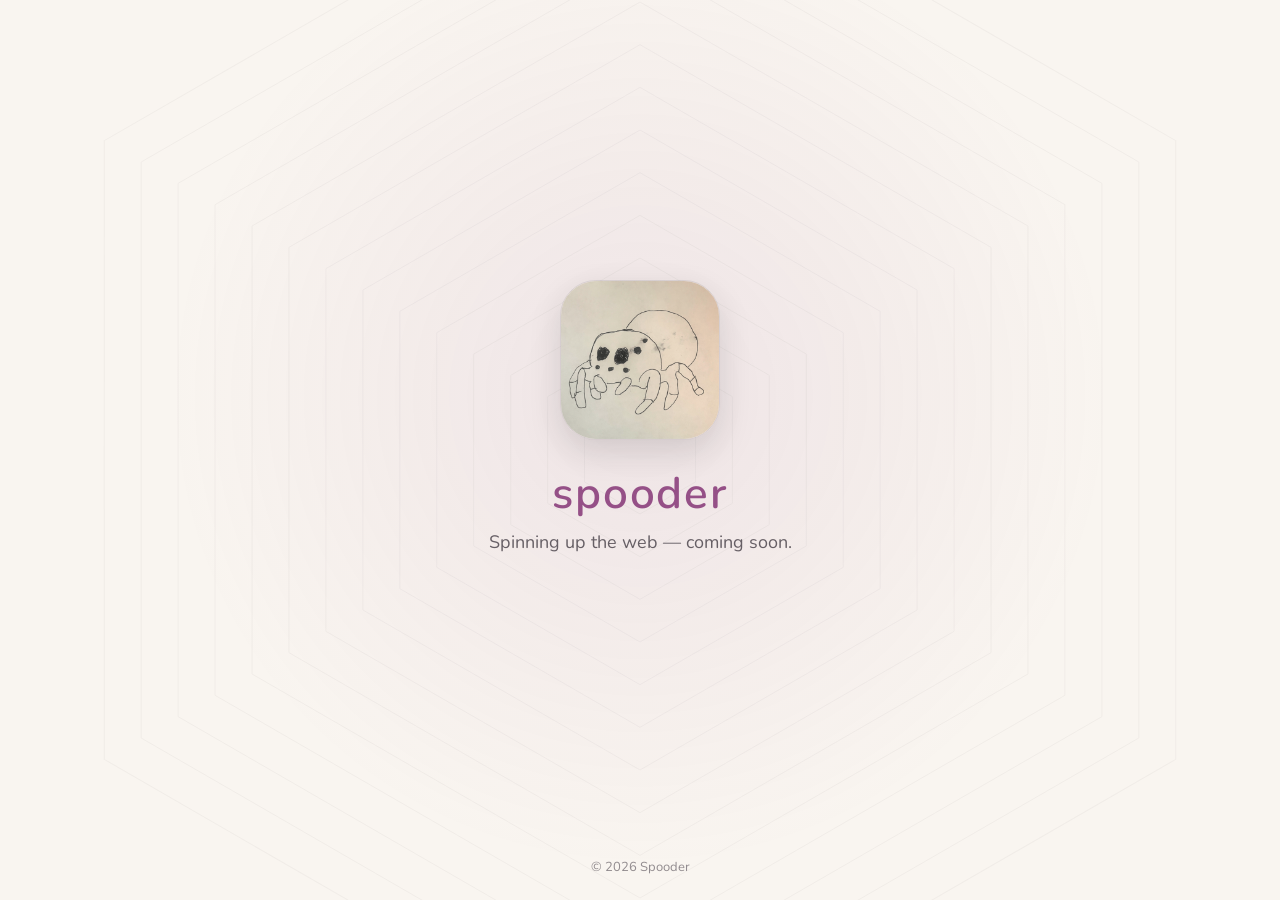
==== index.html @ 007e5d0f "Coming-soon landing page for spooder.app Branded single page: hand-drawn spider icon, lowercase Nuni" ====
<!doctype html>
<html lang="en">
<head>
<meta charset="utf-8">
<meta name="viewport" content="width=device-width, initial-scale=1">
<title>spooder — coming soon</title>
<meta name="description" content="An app for finding friends and events nearby — coming soon to iPhone.">
<link rel="canonical" href="https://spooder.app/">
<meta property="og:title" content="spooder">
<meta property="og:description" content="Spinning up the web — coming soon.">
<meta property="og:url" content="https://spooder.app/">
<meta property="og:image" content="https://spooder.app/icon-512.png">
<meta property="og:type" content="website">
<meta name="twitter:card" content="summary">
<link rel="icon" type="image/png" sizes="32x32" href="/favicon-32.png">
<link rel="icon" type="image/png" sizes="16x16" href="/favicon-16.png">
<link rel="apple-touch-icon" href="/apple-touch-icon.png">
<meta name="theme-color" content="#F9F5F0" media="(prefers-color-scheme: light)">
<meta name="theme-color" content="#14110F" media="(prefers-color-scheme: dark)">
<link rel="preconnect" href="https://fonts.googleapis.com">
<link rel="preconnect" href="https://fonts.gstatic.com" crossorigin>
<link href="https://fonts.googleapis.com/css2?family=Nunito:wght@400;600&display=swap" rel="stylesheet">
<style>
  :root {
    --parchment: #F9F5F0;
    --walnut: #252126;
    --stone: #665F65;
    --accent: #955087;
    --glow: rgba(149, 80, 135, 0.10);
    --web-opacity: 0.05;
    --icon-shadow: rgba(37, 33, 38, 0.14);
  }
  @media (prefers-color-scheme: dark) {
    :root {
      --parchment: #14110F;
      --walnut: #F4EBDF;
      --stone: #A89E94;
      --accent: #C476B4;
      --glow: rgba(196, 118, 180, 0.10);
      --web-opacity: 0.07;
      --icon-shadow: rgba(0, 0, 0, 0.55);
    }
  }

  * { margin: 0; padding: 0; box-sizing: border-box; }

  html, body { height: 100%; }

  body {
    font-family: "Nunito", -apple-system, BlinkMacSystemFont, "Segoe UI", sans-serif;
    background: var(--parchment);
    color: var(--walnut);
    display: flex;
    flex-direction: column;
    min-height: 100svh;
    overflow: hidden;
  }

  .glow, .web {
    position: fixed;
    inset: 0;
    pointer-events: none;
  }

  .glow {
    background: radial-gradient(circle at 50% 44%, var(--glow) 0%, transparent 58%);
  }

  .web {
    width: 100%;
    height: 100%;
    color: var(--stone);
    opacity: var(--web-opacity);
  }

  main {
    margin: auto;
    display: flex;
    flex-direction: column;
    align-items: center;
    text-align: center;
    padding: 2rem 1.5rem;
    position: relative;
  }

  .icon {
    width: 160px;
    height: 160px;
    border-radius: 22.5%;
    border: 1px solid rgba(102, 95, 101, 0.18);
    box-shadow: 0 12px 32px var(--icon-shadow);
    display: block;
  }

  h1 {
    margin-top: 2rem;
    font-size: 2.75rem;
    font-weight: 600;
    letter-spacing: 0.04em;
    color: var(--accent);
    line-height: 1;
  }

  .tagline {
    margin-top: 0.875rem;
    font-size: 1.125rem;
    font-weight: 400;
    color: var(--stone);
  }

  footer {
    position: relative;
    text-align: center;
    padding: 1.5rem;
    font-size: 0.8125rem;
    color: var(--stone);
    opacity: 0.7;
  }

  @media (max-width: 420px) {
    .icon { width: 128px; height: 128px; }
    h1 { font-size: 2.25rem; }
    .tagline { font-size: 1rem; }
  }

  @media (prefers-reduced-motion: no-preference) {
    .rise {
      opacity: 0;
      transform: translateY(10px);
      animation: rise 0.7s cubic-bezier(0.22, 1, 0.36, 1) forwards;
    }
    .rise:nth-child(2) { animation-delay: 0.15s; }
    .rise:nth-child(3) { animation-delay: 0.3s; }
    @keyframes rise {
      to { opacity: 1; transform: none; }
    }
    .web {
      opacity: 0;
      animation: spin-web 1.6s ease-out 0.2s forwards;
    }
    @keyframes spin-web {
      to { opacity: var(--web-opacity); }
    }
    footer {
      opacity: 0;
      animation: settle 0.7s ease-out 0.6s forwards;
    }
    @keyframes settle {
      to { opacity: 0.7; }
    }
  }
</style>
</head>
<body>
  <div class="glow" aria-hidden="true"></div>
  <svg class="web" viewBox="-1200 -1200 2400 2400" preserveAspectRatio="xMidYMid slice" aria-hidden="true">
    <defs>
      <polygon id="hex" points="1,0 0.5,0.866 -0.5,0.866 -1,0 -0.5,-0.866 0.5,-0.866"
               fill="none" stroke="currentColor" vector-effect="non-scaling-stroke"/>
    </defs>
    <g transform="rotate(-30)">
      <use href="#hex" transform="scale(120)"/>
      <use href="#hex" transform="scale(200)"/>
      <use href="#hex" transform="scale(280)"/>
      <use href="#hex" transform="scale(360)"/>
      <use href="#hex" transform="scale(440)"/>
      <use href="#hex" transform="scale(520)"/>
      <use href="#hex" transform="scale(600)"/>
      <use href="#hex" transform="scale(680)"/>
      <use href="#hex" transform="scale(760)"/>
      <use href="#hex" transform="scale(840)"/>
      <use href="#hex" transform="scale(920)"/>
      <use href="#hex" transform="scale(1000)"/>
      <use href="#hex" transform="scale(1080)"/>
      <use href="#hex" transform="scale(1160)"/>
    </g>
  </svg>
  <main>
    <img class="icon rise" src="/icon-512.png" width="160" height="160"
         alt="Spooder app icon — a hand-drawn spider">
    <h1 class="rise">spooder</h1>
    <p class="tagline rise">Spinning up the web — coming soon.</p>
  </main>
  <footer>© 2026 Spooder</footer>
</body>
</html>
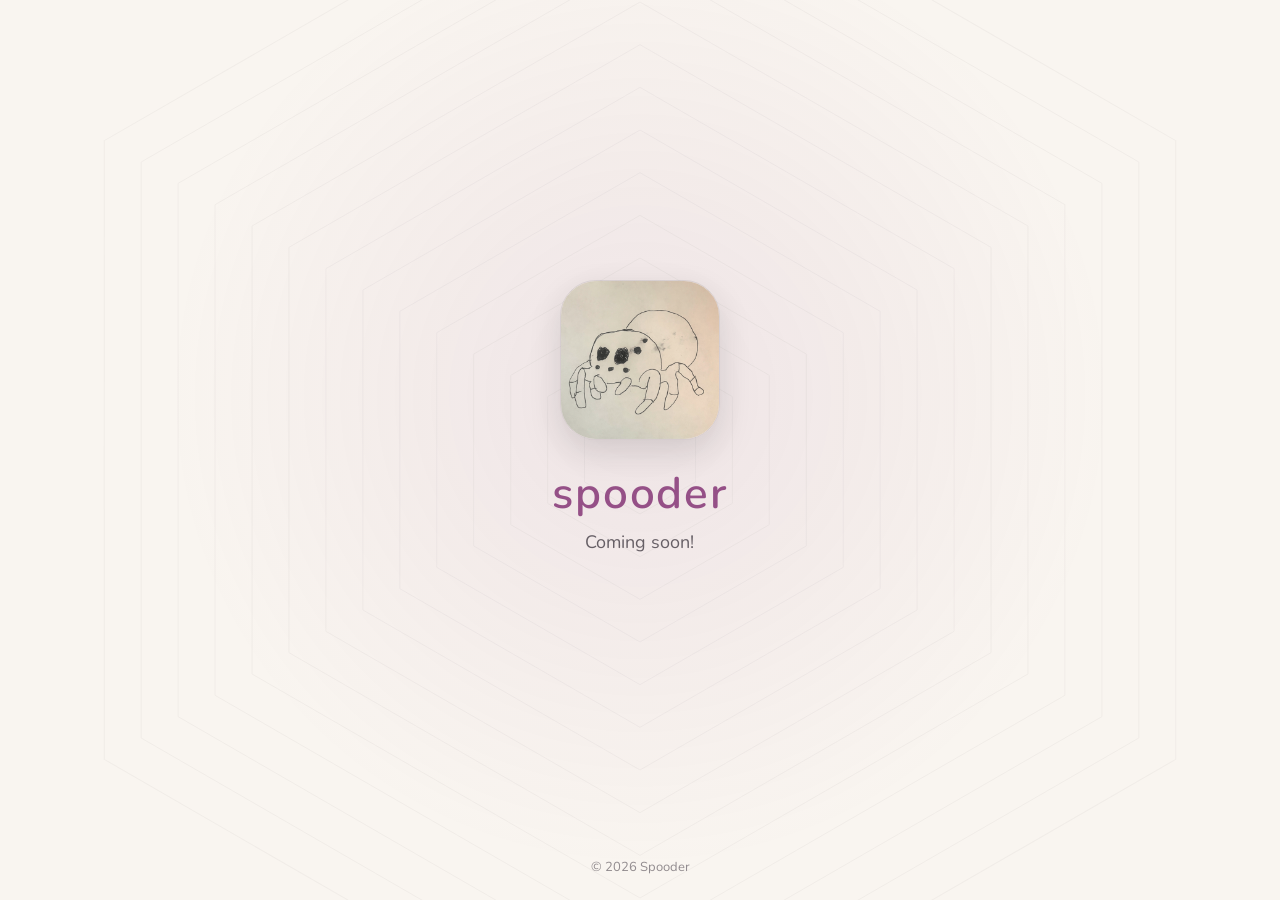
==== commit d2153afe: "Change tagline to "Coming soon!" Co-Authored-By: Claude Fable 5 <noreply@anthropic.com>" ====
--- a/index.html
+++ b/index.html
@@ -7,7 +7,7 @@
 <meta name="description" content="An app for finding friends and events nearby — coming soon to iPhone.">
 <link rel="canonical" href="https://spooder.app/">
 <meta property="og:title" content="spooder">
-<meta property="og:description" content="Spinning up the web — coming soon.">
+<meta property="og:description" content="Coming soon!">
 <meta property="og:url" content="https://spooder.app/">
 <meta property="og:image" content="https://spooder.app/icon-512.png">
 <meta property="og:type" content="website">
@@ -179,7 +179,7 @@
     <img class="icon rise" src="/icon-512.png" width="160" height="160"
          alt="Spooder app icon — a hand-drawn spider">
     <h1 class="rise">spooder</h1>
-    <p class="tagline rise">Spinning up the web — coming soon.</p>
+    <p class="tagline rise">Coming soon!</p>
   </main>
   <footer>© 2026 Spooder</footer>
 </body>
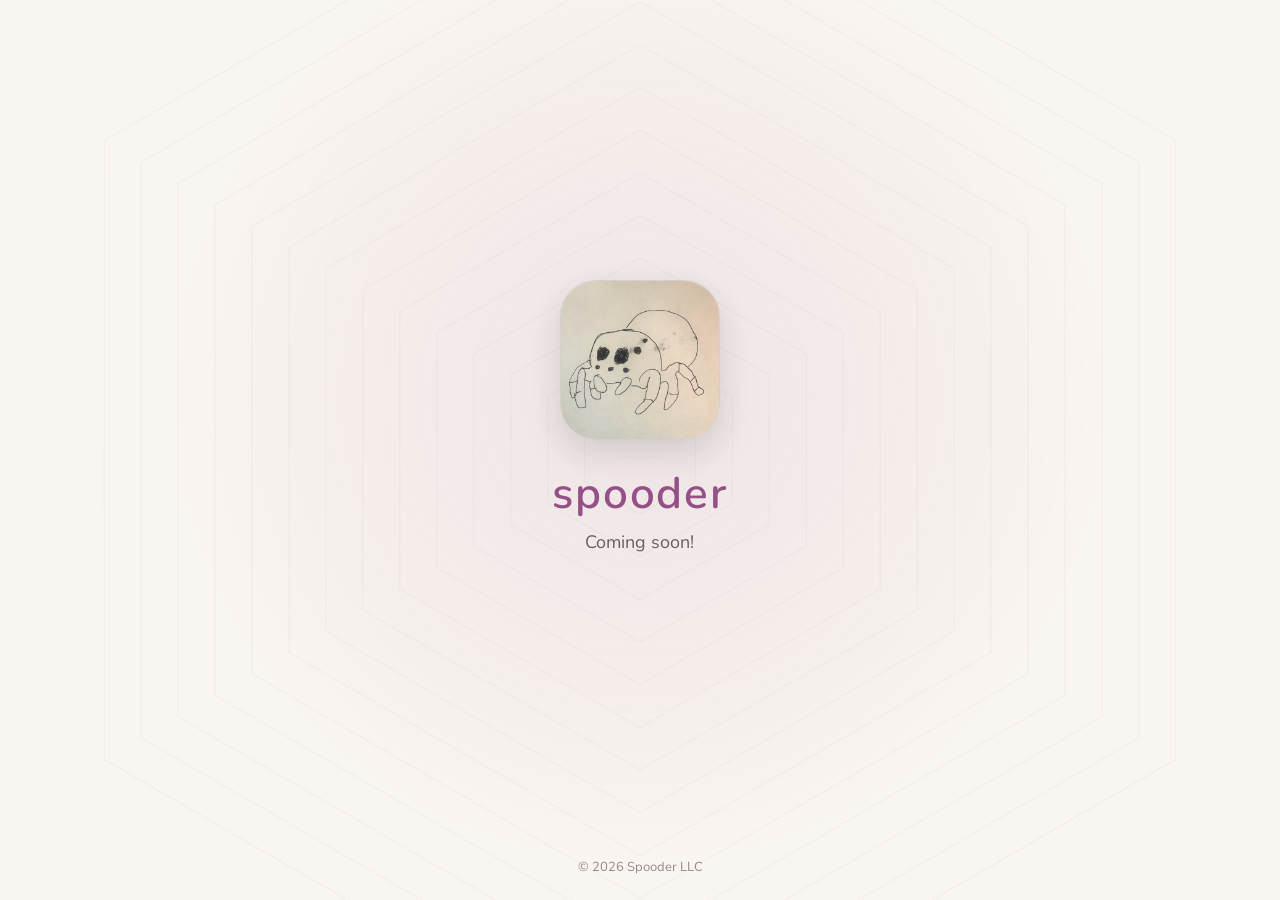
==== commit 1baa3612: "Attribute copyright to Spooder LLC Name the legal entity that holds the rights rather than the brand" ====
--- a/index.html
+++ b/index.html
@@ -181,6 +181,6 @@
     <h1 class="rise">spooder</h1>
     <p class="tagline rise">Coming soon!</p>
   </main>
-  <footer>© 2026 Spooder</footer>
+  <footer>© 2026 Spooder LLC</footer>
 </body>
 </html>
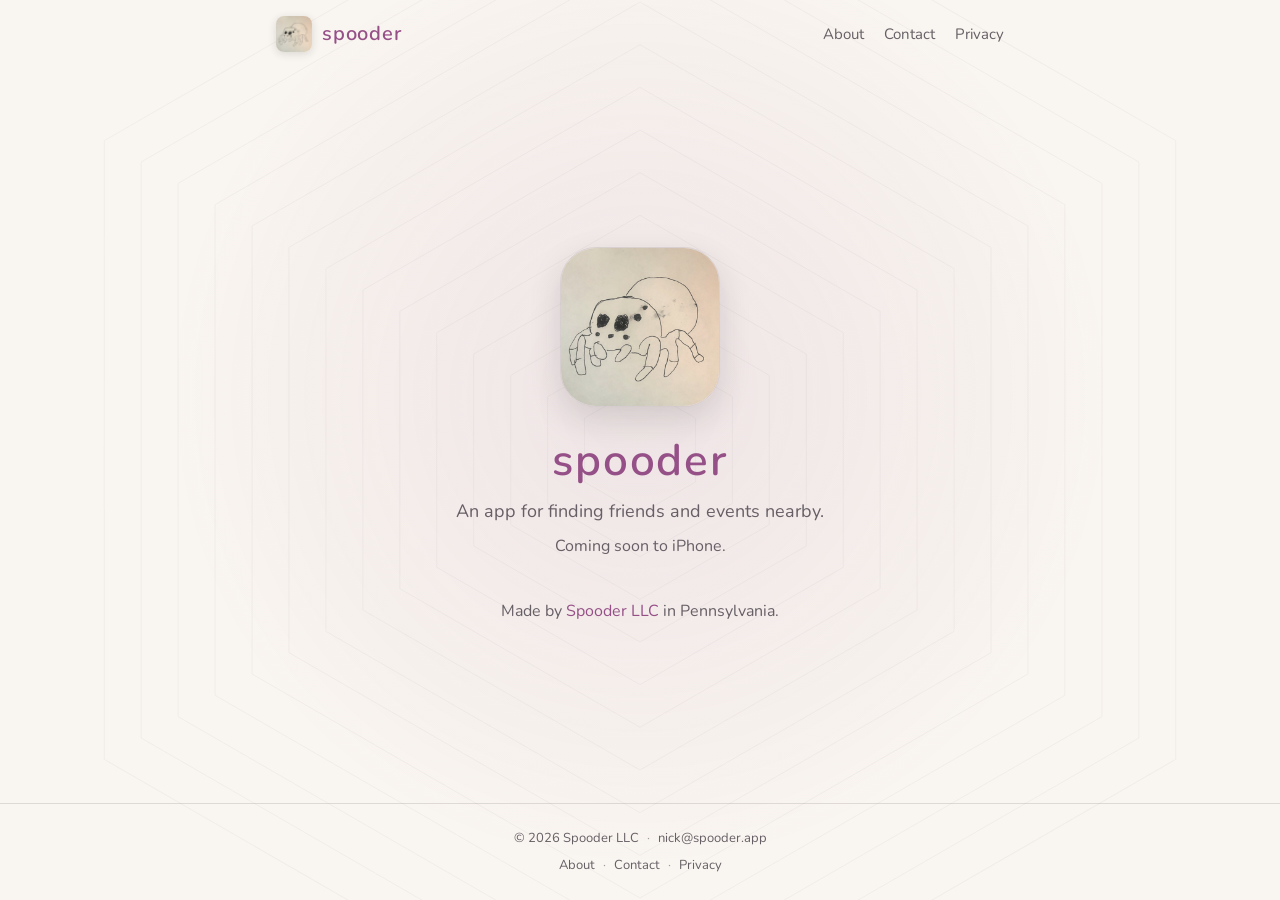
==== commit c84680a2: "Build out site for Apple organization verification Add About, Contact, Privacy, and 404 pages with s" ====
--- a/index.html
+++ b/index.html
@@ -3,15 +3,6 @@
 <head>
 <meta charset="utf-8">
 <meta name="viewport" content="width=device-width, initial-scale=1">
-<title>spooder — coming soon</title>
-<meta name="description" content="An app for finding friends and events nearby — coming soon to iPhone.">
-<link rel="canonical" href="https://spooder.app/">
-<meta property="og:title" content="spooder">
-<meta property="og:description" content="Coming soon!">
-<meta property="og:url" content="https://spooder.app/">
-<meta property="og:image" content="https://spooder.app/icon-512.png">
-<meta property="og:type" content="website">
-<meta name="twitter:card" content="summary">
 <link rel="icon" type="image/png" sizes="32x32" href="/favicon-32.png">
 <link rel="icon" type="image/png" sizes="16x16" href="/favicon-16.png">
 <link rel="apple-touch-icon" href="/apple-touch-icon.png">
@@ -20,136 +11,16 @@
 <link rel="preconnect" href="https://fonts.googleapis.com">
 <link rel="preconnect" href="https://fonts.gstatic.com" crossorigin>
 <link href="https://fonts.googleapis.com/css2?family=Nunito:wght@400;600&display=swap" rel="stylesheet">
-<style>
-  :root {
-    --parchment: #F9F5F0;
-    --walnut: #252126;
-    --stone: #665F65;
-    --accent: #955087;
-    --glow: rgba(149, 80, 135, 0.10);
-    --web-opacity: 0.05;
-    --icon-shadow: rgba(37, 33, 38, 0.14);
-  }
-  @media (prefers-color-scheme: dark) {
-    :root {
-      --parchment: #14110F;
-      --walnut: #F4EBDF;
-      --stone: #A89E94;
-      --accent: #C476B4;
-      --glow: rgba(196, 118, 180, 0.10);
-      --web-opacity: 0.07;
-      --icon-shadow: rgba(0, 0, 0, 0.55);
-    }
-  }
-
-  * { margin: 0; padding: 0; box-sizing: border-box; }
-
-  html, body { height: 100%; }
-
-  body {
-    font-family: "Nunito", -apple-system, BlinkMacSystemFont, "Segoe UI", sans-serif;
-    background: var(--parchment);
-    color: var(--walnut);
-    display: flex;
-    flex-direction: column;
-    min-height: 100svh;
-    overflow: hidden;
-  }
-
-  .glow, .web {
-    position: fixed;
-    inset: 0;
-    pointer-events: none;
-  }
-
-  .glow {
-    background: radial-gradient(circle at 50% 44%, var(--glow) 0%, transparent 58%);
-  }
-
-  .web {
-    width: 100%;
-    height: 100%;
-    color: var(--stone);
-    opacity: var(--web-opacity);
-  }
-
-  main {
-    margin: auto;
-    display: flex;
-    flex-direction: column;
-    align-items: center;
-    text-align: center;
-    padding: 2rem 1.5rem;
-    position: relative;
-  }
-
-  .icon {
-    width: 160px;
-    height: 160px;
-    border-radius: 22.5%;
-    border: 1px solid rgba(102, 95, 101, 0.18);
-    box-shadow: 0 12px 32px var(--icon-shadow);
-    display: block;
-  }
-
-  h1 {
-    margin-top: 2rem;
-    font-size: 2.75rem;
-    font-weight: 600;
-    letter-spacing: 0.04em;
-    color: var(--accent);
-    line-height: 1;
-  }
-
-  .tagline {
-    margin-top: 0.875rem;
-    font-size: 1.125rem;
-    font-weight: 400;
-    color: var(--stone);
-  }
-
-  footer {
-    position: relative;
-    text-align: center;
-    padding: 1.5rem;
-    font-size: 0.8125rem;
-    color: var(--stone);
-    opacity: 0.7;
-  }
-
-  @media (max-width: 420px) {
-    .icon { width: 128px; height: 128px; }
-    h1 { font-size: 2.25rem; }
-    .tagline { font-size: 1rem; }
-  }
-
-  @media (prefers-reduced-motion: no-preference) {
-    .rise {
-      opacity: 0;
-      transform: translateY(10px);
-      animation: rise 0.7s cubic-bezier(0.22, 1, 0.36, 1) forwards;
-    }
-    .rise:nth-child(2) { animation-delay: 0.15s; }
-    .rise:nth-child(3) { animation-delay: 0.3s; }
-    @keyframes rise {
-      to { opacity: 1; transform: none; }
-    }
-    .web {
-      opacity: 0;
-      animation: spin-web 1.6s ease-out 0.2s forwards;
-    }
-    @keyframes spin-web {
-      to { opacity: var(--web-opacity); }
-    }
-    footer {
-      opacity: 0;
-      animation: settle 0.7s ease-out 0.6s forwards;
-    }
-    @keyframes settle {
-      to { opacity: 0.7; }
-    }
-  }
-</style>
+<link rel="stylesheet" href="/styles.css">
+<title>spooder</title>
+<meta name="description" content="Spooder is an app for finding friends and events nearby, coming soon to iPhone. Made by Spooder LLC.">
+<link rel="canonical" href="https://spooder.app/">
+<meta property="og:title" content="spooder">
+<meta property="og:description" content="An app for finding friends and events nearby. Coming soon to iPhone.">
+<meta property="og:url" content="https://spooder.app/">
+<meta property="og:image" content="https://spooder.app/icon-512.png">
+<meta property="og:type" content="website">
+<meta name="twitter:card" content="summary">
 </head>
 <body>
   <div class="glow" aria-hidden="true"></div>
@@ -175,12 +46,25 @@
       <use href="#hex" transform="scale(1160)"/>
     </g>
   </svg>
-  <main>
+  <header class="site-header">
+    <a class="brand" href="/"><img src="/favicon-32.png" width="36" height="36" alt="">spooder</a>
+    <nav class="site-nav" aria-label="Site">
+      <a href="/about/">About</a>
+      <a href="/contact/">Contact</a>
+      <a href="/privacy/">Privacy</a>
+    </nav>
+  </header>
+  <main class="hero">
     <img class="icon rise" src="/icon-512.png" width="160" height="160"
          alt="Spooder app icon — a hand-drawn spider">
     <h1 class="rise">spooder</h1>
-    <p class="tagline rise">Coming soon!</p>
+    <p class="tagline rise">An app for finding friends and events nearby.</p>
+    <p class="subline rise">Coming soon to iPhone.</p>
+    <p class="maker rise">Made by <a href="/about/">Spooder LLC</a> in Pennsylvania.</p>
   </main>
-  <footer>© 2026 Spooder LLC</footer>
+  <footer class="site-footer">
+    <p>© 2026 Spooder LLC<span class="sep">·</span><a href="mailto:nick@spooder.app">nick@spooder.app</a></p>
+    <p><a href="/about/">About</a><span class="sep">·</span><a href="/contact/">Contact</a><span class="sep">·</span><a href="/privacy/">Privacy</a></p>
+  </footer>
 </body>
 </html>
--- a/styles.css
+++ b/styles.css
@@ -0,0 +1,213 @@
+:root {
+  --parchment: #F9F5F0;
+  --walnut: #252126;
+  --stone: #665F65;
+  --accent: #955087;
+  --glow: rgba(149, 80, 135, 0.10);
+  --web-opacity: 0.05;
+  --icon-shadow: rgba(37, 33, 38, 0.14);
+  --rule: rgba(102, 95, 101, 0.18);
+}
+@media (prefers-color-scheme: dark) {
+  :root {
+    --parchment: #14110F;
+    --walnut: #F4EBDF;
+    --stone: #A89E94;
+    --accent: #C476B4;
+    --glow: rgba(196, 118, 180, 0.10);
+    --web-opacity: 0.07;
+    --icon-shadow: rgba(0, 0, 0, 0.55);
+    --rule: rgba(168, 158, 148, 0.22);
+  }
+}
+
+* { margin: 0; padding: 0; box-sizing: border-box; }
+
+html { -webkit-text-size-adjust: 100%; }
+
+body {
+  font-family: "Nunito", -apple-system, BlinkMacSystemFont, "Segoe UI", sans-serif;
+  background: var(--parchment);
+  color: var(--walnut);
+  display: flex;
+  flex-direction: column;
+  min-height: 100svh;
+  line-height: 1.6;
+}
+
+a { color: var(--accent); text-decoration: none; }
+a:hover, a:focus-visible { text-decoration: underline; text-underline-offset: 0.15em; }
+
+/* Header */
+.site-header {
+  position: relative;
+  display: flex;
+  align-items: center;
+  justify-content: space-between;
+  gap: 1rem;
+  padding: 1rem 1.25rem;
+  max-width: 48rem;
+  width: 100%;
+  margin: 0 auto;
+}
+.brand {
+  display: inline-flex;
+  align-items: center;
+  gap: 0.625rem;
+  color: var(--accent);
+  font-weight: 600;
+  font-size: 1.25rem;
+  letter-spacing: 0.04em;
+}
+.brand img {
+  width: 36px;
+  height: 36px;
+  border-radius: 22.5%;
+  box-shadow: 0 2px 8px var(--icon-shadow);
+}
+.site-nav { display: flex; gap: 1.25rem; font-size: 0.9375rem; }
+.site-nav a { color: var(--stone); }
+.site-nav a[aria-current="page"] { color: var(--walnut); font-weight: 600; }
+
+/* Home hero */
+.glow, .web {
+  position: fixed;
+  inset: 0;
+  pointer-events: none;
+  z-index: -1;
+}
+.glow { background: radial-gradient(circle at 50% 44%, var(--glow) 0%, transparent 58%); }
+.web { width: 100%; height: 100%; color: var(--stone); opacity: var(--web-opacity); }
+
+.hero {
+  margin: auto;
+  display: flex;
+  flex-direction: column;
+  align-items: center;
+  text-align: center;
+  padding: 2rem 1.5rem;
+  position: relative;
+}
+.icon {
+  width: 160px;
+  height: 160px;
+  border-radius: 22.5%;
+  border: 1px solid var(--rule);
+  box-shadow: 0 12px 32px var(--icon-shadow);
+  display: block;
+}
+.hero h1 {
+  margin-top: 2rem;
+  font-size: 2.75rem;
+  font-weight: 600;
+  letter-spacing: 0.04em;
+  color: var(--accent);
+  line-height: 1;
+}
+.tagline {
+  margin-top: 0.875rem;
+  font-size: 1.125rem;
+  color: var(--stone);
+  max-width: 24rem;
+}
+.subline { margin-top: 0.5rem; font-size: 1rem; color: var(--stone); }
+.maker { margin-top: 2.5rem; font-size: 1rem; color: var(--stone); }
+
+/* Inner pages */
+.page {
+  width: 100%;
+  max-width: 40rem;
+  margin: 0 auto;
+  padding: 1.5rem 1.25rem 3rem;
+  flex: 1;
+}
+.page h1 {
+  font-size: 2rem;
+  font-weight: 600;
+  color: var(--accent);
+  line-height: 1.15;
+  letter-spacing: 0.01em;
+  margin-bottom: 0.5rem;
+}
+.page h2 {
+  font-size: 1.25rem;
+  font-weight: 600;
+  margin: 2rem 0 0.5rem;
+}
+.page a:not(.big-link) {
+  text-decoration: underline;
+  text-decoration-thickness: 1px;
+  text-underline-offset: 0.15em;
+}
+.page p, .page ul { margin-bottom: 1rem; }
+.page ul { padding-left: 1.25rem; }
+.page li { margin-bottom: 0.375rem; }
+.lede { font-size: 1.125rem; color: var(--stone); margin-bottom: 1.5rem; }
+.meta { font-size: 0.875rem; color: var(--stone); margin-bottom: 1.5rem; }
+.note {
+  font-size: 0.9375rem;
+  color: var(--stone);
+  border-left: 3px solid var(--accent);
+  padding: 0.25rem 0 0.25rem 0.875rem;
+  margin-bottom: 1.5rem;
+}
+.quote { margin: 1.5rem 0; }
+.quote blockquote {
+  font-size: 1.25rem;
+  font-style: italic;
+  color: var(--walnut);
+  border-left: 3px solid var(--accent);
+  padding: 0.25rem 0 0.25rem 1rem;
+}
+.quote figcaption {
+  margin-top: 0.5rem;
+  padding-left: calc(1rem + 3px);
+  font-size: 0.9375rem;
+  color: var(--stone);
+}
+.not-found { text-align: center; padding-top: 3rem; }
+.not-found .icon { margin: 0 auto 1.5rem; width: 112px; height: 112px; }
+.big-link {
+  display: inline-block;
+  font-size: 1.5rem;
+  font-weight: 600;
+  margin: 0.5rem 0 1.5rem;
+  word-break: break-all;
+}
+
+/* Footer */
+.site-footer {
+  position: relative;
+  text-align: center;
+  padding: 1.5rem 1.25rem;
+  font-size: 0.8125rem;
+  color: var(--stone);
+  border-top: 1px solid var(--rule);
+}
+.site-footer a { color: var(--stone); }
+.site-footer .sep { margin: 0 0.5rem; opacity: 0.6; }
+.site-footer p + p { margin-top: 0.375rem; }
+
+@media (max-width: 420px) {
+  .icon { width: 128px; height: 128px; }
+  .hero h1 { font-size: 2.25rem; }
+  .tagline { font-size: 1rem; }
+  .page h1 { font-size: 1.75rem; }
+  .big-link { font-size: 1.25rem; }
+  .site-nav { gap: 0.875rem; font-size: 0.875rem; }
+}
+
+@media (prefers-reduced-motion: no-preference) {
+  .rise {
+    opacity: 0;
+    transform: translateY(10px);
+    animation: rise 0.7s cubic-bezier(0.22, 1, 0.36, 1) forwards;
+  }
+  .rise:nth-child(2) { animation-delay: 0.15s; }
+  .rise:nth-child(3) { animation-delay: 0.3s; }
+  .rise:nth-child(4) { animation-delay: 0.45s; }
+  .rise:nth-child(5) { animation-delay: 0.6s; }
+  @keyframes rise { to { opacity: 1; transform: none; } }
+  .web { opacity: 0; animation: spin-web 1.6s ease-out 0.2s forwards; }
+  @keyframes spin-web { to { opacity: var(--web-opacity); } }
+}
